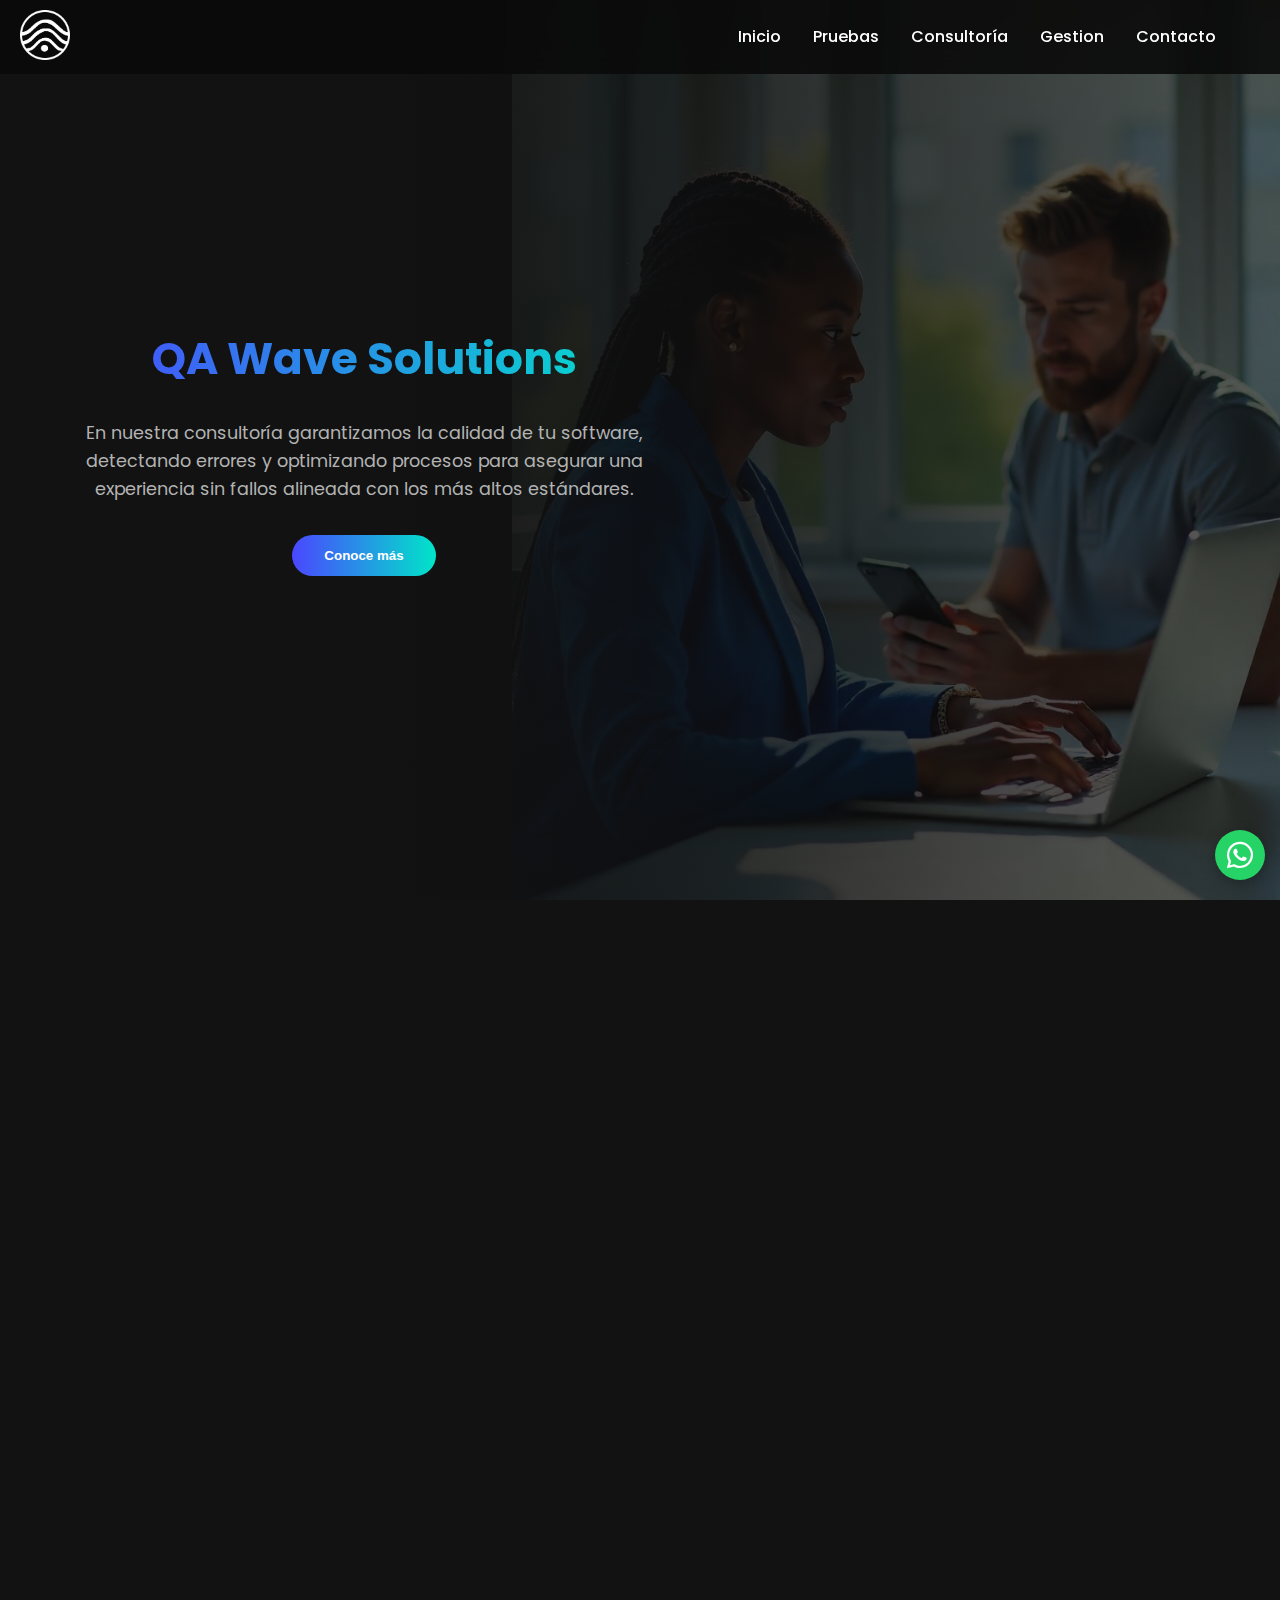
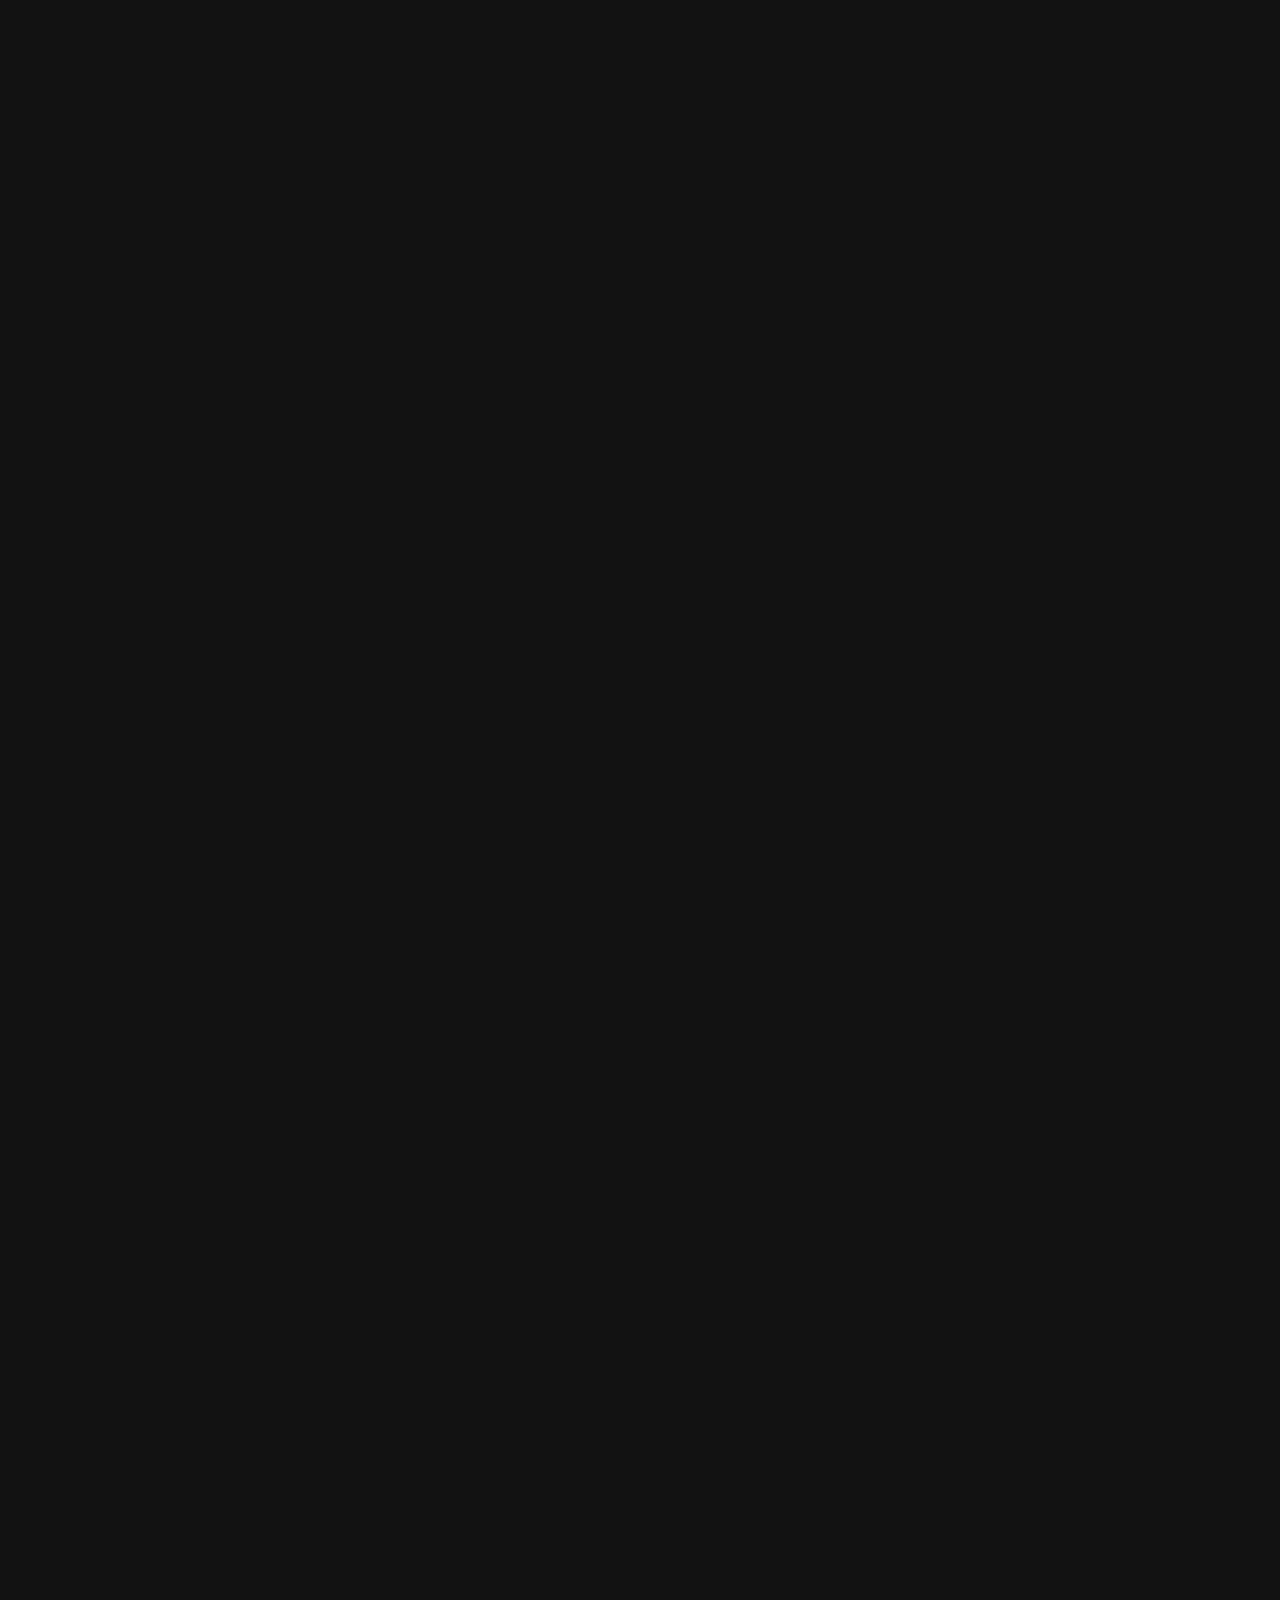
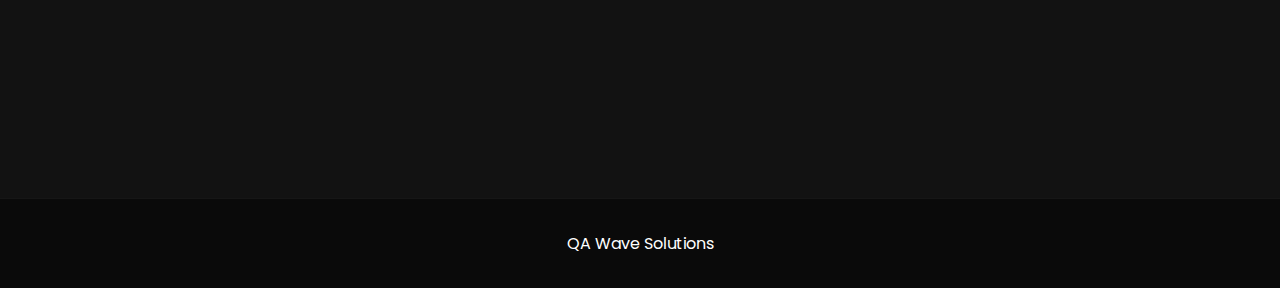
==== index.html @ 0fa86341 "agregue pop up" ====
<!DOCTYPE html>
<html lang="es">
<head>
    <meta charset="UTF-8">
    <meta name="viewport" content="width=device-width, initial-scale=1.0">
    <title>QA Wave Solutions</title>
    <link rel="stylesheet" href="estilos.css">
    <link rel="stylesheet" href="https://cdnjs.cloudflare.com/ajax/libs/font-awesome/6.4.0/css/all.min.css">
    <link href="https://fonts.googleapis.com/css2?family=Poppins:wght@300;400;500;600;700&display=swap" rel="stylesheet">
    <link rel="stylesheet" href="https://cdnjs.cloudflare.com/ajax/libs/font-awesome/6.0.0/css/all.min.css">
    <link rel="icon" type="image/x-icon" href="img/favicon.png">
</head>
<body>
    <header>
        <nav>
            <img src="img/logo.png" alt="Logo QA Wave Solutions" class="logo-img">
            <div class="menu-toggle">
                <span></span>
                <span></span>
                <span></span>
            </div>
            <ul class="nav-links">
                <li><a href="#home">Inicio</a></li>
                <li><a href="#testing">Pruebas</a></li>
                <li><a href="#consulting">Consultoría</a></li>
                <li><a href="#project-management">Gestion</a></li>
                <li><a href="#contact">Contacto</a></li>
            </ul>
        </nav>
    </header>

    <section id="home" class="hero">
        <div class="hero-content">
            <h1>QA Wave Solutions</h1>
            <p>En nuestra consultoría garantizamos la calidad de tu software, detectando errores y optimizando procesos para asegurar una experiencia sin fallos alineada con los más altos estándares.</p>
            <a href="https://wa.me/542236686584?text=Hola!%20Quiero%20conocer%20más" target="_blank">
                <button class="btn-primary">Conoce más</button>
            </a>
        </div>
        <div class="hero-image">
            <!-- REPLACE WITH YOUR HERO IMAGE: people with mobile devices on blue background -->
            <img src="img/freepik__the-style-is-candid-image-photography-with-natural__20168.jpeg" alt="Personas con dispositivos móviles">
        </div>
        <div class="overlay"></div>
    </section>

    <section id="testing" class="testing">
        <div class="blue-circle"></div>
        <div class="content-container">
            <div class="devices">
                <!-- REPLACE WITH YOUR DEVICES IMAGE: mobile/tablet devices showing content -->
                <img src="img/dispositivos.png" alt="Dispositivos móviles" class="devices-img">
            </div>
            <div class="testing-content">
                <h2><span class="highlight">Pruebas a medida</span></h2>
                <p>Realizamos pruebas personalizadas para optimizar aplicaciones web y móviles, evaluando funcionalidades, detectando fallos y garantizando una experiencia de usuario fluida y de alta calidad en todas las plataformas.</p>
            </div>
        </div>
    </section>

    <section id="consulting" class="consulting">
        <div class="content-container">
            <div class="consulting-content">
                <h2><span class="highlight">Optimización de Software</span></h2>
                <p>Garantizamos la excelencia en cada release con pruebas personalizadas que detectan y eliminan errores antes de llegar al usuario. Nuestros servicios incluyen pruebas de regresión, pruebas funcionales y no funcionales, validación de seguridad e integridad, y evaluación de usabilidad y rendimiento para optimizar la experiencia del cliente.</p>
            </div>
            <div class="dashboard">
                <!-- REPLACE WITH YOUR DASHBOARD IMAGE: analytics/charts UI -->
                <img src="img/grafico.png" alt="Dashboard de análisis" class="dashboard-img">
            </div>
        </div>
    </section>

    <section id="project-management" class="project-management">
        <div class="blue-circle"></div>
        <div class="content-container">
            <div class="project-image">
                <!-- REPLACE WITH YOUR PROJECT MANAGEMENT IMAGE: person working at desk (circular) -->
                <img src="img/personaa.png" alt="Gestión de proyectos" class="circle-img">
            </div>
            <div class="project-content">
                <h2><span class="highlight">Gestion de proyectos</span></h2>
                <p>Nos encargamos de todo el proceso de aseguramiento de calidad, desde los requisitos hasta el post-lanzamiento, garantizando un software eficiente y fiable. Ofrecemos gestión integral de QA, coordinación de testing, ejecución de pruebas automatizadas y manuales.</p>
            </div>
        </div>
    </section>

    <section id="contact" class="contact">
        <div class="content-container">
            <div class="contact-info">
                <h2>¿Hablamos?</h2>
                <p>Contáctanos para empezar a trabajar juntos</p>
                <div class="social-links">
                    <a href="https://www.linkedin.com/in/qawavesolutions/"target="_blank"><i class="fab fa-linkedin"></i> www.linkedin.com/qawaavesolutions</a>
                        <a href="https://mail.google.com/mail/?view=cm&fs=1&to=info@qawavesolutions.com.ar&su=Info&body=Hola,%20quiero%20saber%20más%20sobre..."target="_blank"><i class="far fa-envelope"></i> info@qawavesolutions.com.ar</a>
                </div>
            </div>
            <div class="contact-form">
                <form id="contactForm" name="contact" method="POST" data-netlify="true">
                    <div class="form-group">
                        <input type="text" id="name" name="name" placeholder="Nombre completo" required>
                    </div>
                    <div class="form-group">
                        <input type="email" id="email" name="email" placeholder="Email" required>
                    </div>
                    <div class="form-group">
                        <textarea id="message" name="message" placeholder="Mensaje" required></textarea>
                    </div>
                    <button type="submit" class="btn-submit">Enviar</button>
                </form>
            </div>
            
            </div>
        </div>
    </section>
    <a href="https://wa.me/542236686584?text=Hola!%20Quiero%20conocer%20más" 
    class="whatsapp-button" 
    target="_blank">
     <i class="fa-brands fa-whatsapp"></i>
 </a>
 <div id="popup" class="popup hidden">
    <span class="popup-text">Tu consulta fue envida</span>
    <span class="popup-icon">✅</span>
</div>
 
    <footer>
        <div class="footer-logo">
            <!-- REPLACE WITH YOUR LOGO IMAGE -->
            <img src="img/foter.png" alt="Logo QA Wave Solutions" class="logo-img">
            <p>QA Wave Solutions</p>
        </div>
    </footer>

    <script src="main.js"></script>
</body>
</html>
---- estilos.css ----
:root {
    --primary-color: #4a47ff;
    --secondary-color: #00e5c9;
    --dark-bg: #121212;
    --darker-bg: #0a0a0a;
    --text-color: #ffffff;
    --text-secondary: #b3b3b3;
    --gradient: linear-gradient(90deg, var(--primary-color), var(--secondary-color));
}

* {
    margin: 0;
    padding: 0;
    box-sizing: border-box;
}

body {
    font-family: 'Poppins', sans-serif;
    background-color: var(--dark-bg);
    color: var(--text-color);
    line-height: 1.6;
    overflow-x: hidden;
}

a {
    text-decoration: none;
    color: var(--text-color);
}

ul {
    list-style: none;
}
.logo-img {
    position: absolute;
    top: 10px;   /* Margen desde arriba */
    left: 20px;  /* Margen desde la izquierda */
    width: 100px; /* Ajusta el tamaño según necesites */
}

.highlight {
    background: var(--gradient);
    -webkit-background-clip: text;
    background-clip: text;
    color: transparent;
}

/* Header & Navigation */
header {
    position: fixed;
    top: 0;
    width: 100%;
    z-index: 1000;
    background-color: rgba(10, 10, 10, 0.9);
    backdrop-filter: blur(10px);
}

nav {
    display: flex;
    justify-content:flex-end;
    align-items: center;
    padding: 1.5rem 5%;
}

.logo {
    font-weight: 700;
    font-size: 1.5rem;
    letter-spacing: 1px;
}

.nav-links {
    display: flex;
    gap: 2rem;
}

.nav-links a {
    position: relative;
    font-weight: 500;
    transition: color 0.3s;
}

.nav-links a:hover {
    color: var(--secondary-color);
}

.nav-links a::after {
    content: '';
    position: absolute;
    bottom: -5px;
    left: 0;
    width: 0;
    height: 2px;
    background: var(--gradient);
    transition: width 0.3s;
}

.nav-links a:hover::after {
    width: 100%;
}

.menu-toggle {
    display: none;
    flex-direction: column;
    gap: 6px;
    cursor: pointer;
}

.menu-toggle span {
    display: block;
    width: 30px;
    height: 3px;
    background-color: var(--text-color);
    transition: all 0.3s;
}

/* Hero Section */
.hero {
    position: relative;
    height: 100vh;
    display: flex;
    align-items: center;
    padding: 0 5%;
    overflow: hidden;
}

.hero-content {
    position: relative;
    z-index: 2;
    max-width: 600px;
}

.hero h1 {
    font-size: 44px;
    margin-bottom: 1.5rem;
    background: var(--gradient);
    -webkit-background-clip: text;
    background-clip: text;
    color: transparent;
    text-align: center;
}

.hero p {
    font-size: 1.1rem;
    margin-bottom: 2rem;
    text-align: center;
    color: var(--text-secondary);
}

.btn-primary {
    display: inline-block; /* Mantiene el tamaño del botón basado en su contenido */
    background: var(--gradient);
    border: none;
    color: var(--text-color);
    padding: 0.8rem 2rem;
    border-radius: 30px;
    font-weight: 600;
    cursor: pointer;
    transition: transform 0.3s, box-shadow 0.3s;
    text-align: center;
    display: flex;
    margin: 0 auto; /* Centra horizontalmente si el padre tiene `display: flex` o `text-align: center` */
}

.btn-primary:hover {
    transform: translateY(-3px);
    box-shadow: 0 10px 20px rgba(0, 0, 0, 0.2);
}

.hero-image {
    position: absolute;
    right: 0;
    top: 0;
    height: 100%;
    width: 60%;
    z-index: 1;
    opacity: 0.7;
}

.hero-image img {
    width: 100%;
    height: 100%;
    object-fit: cover;
}

.overlay {
    position: absolute;
    top: 0;
    left: 0;
    width: 100%;
    height: 100%;
    background: linear-gradient(90deg, var(--dark-bg) 30%, rgba(10, 10, 10, 0.7) 70%, rgba(10, 10, 10, 0.5) 100%);
    z-index: 1;
}

/* Testing Section */
.testing {
    position: relative;
    padding: 6rem 5%;
    overflow: hidden;
}

.blue-circle {
    position: absolute;
    width: 400px;
    height: 400px;
    border-radius: 50%;
    background-color: var(--primary-color);
    opacity: 0.3;
    z-index: 0;
}

.testing .blue-circle {
    top: -100px;
    right: -100px;
}

.content-container {
    position: relative;
    z-index: 1;
    display: flex;
    align-items: center;
    gap: 4rem;
}

.testing-content, .consulting-content, .project-content {
    flex: 1;
}

.devices, .dashboard, .project-image {
    flex: 1;
    display: flex;
    justify-content: center;
    align-items: center;
}

.devices-img {
    max-width: 100%;
    height: auto;
    transform: perspective(1000px) rotateY(-15deg);
    transition: transform 0.5s;
}

.devices-img:hover {
    transform: perspective(1000px) rotateY(0);
}

h2 {
    font-size: 44px;
    margin-bottom: 1.5rem;
    letter-spacing: 1px;
}

/* Consulting Section */
.consulting {
    padding: 6rem 5%;
    background-color: var(--darker-bg);
}

.dashboard-img {
    max-width: 100%;
    height: auto;
    border-radius: 10px;
    box-shadow: 0 20px 40px rgba(0, 0, 0, 0.3);
    transition: transform 0.5s;
}

.dashboard-img:hover {
    transform: translateY(-10px);
}

/* Project Management Section */
.project-management {
    position: relative;
    padding: 6rem 5%;
    overflow: hidden;
}

.project-management .blue-circle {
    bottom: -100px;
    left: -100px;
}

.circle-img {
    width: 300px;
    height: 300px;
    border-radius: 50%;
    object-fit: cover;
    transition: transform 0.5s;
}

.circle-img:hover {
    transform: scale(1.05);
}

/* Contact Section */
.contact {
    padding: 6rem 5%;
    background-color: var(--darker-bg);
}

.social-links {
    display: flex;
    flex-direction: column;
    gap: 1rem;
    margin-top: 2rem;
}

.social-links a {
    display: flex;
    align-items: center;
    gap: 0.5rem;
    transition: color 0.3s;
}

.social-links a:hover {
    color: var(--secondary-color);
}

.contact-container {
    display: flex;
    justify-content:flex-end;
    align-items: center;
    max-width: 1200px;
    margin: auto;
    padding: 20px;
}

.contact-form {
    flex: 1; /* Aumentamos el espacio del formulario */
    width: 100%;
}

.contact-info {
    flex: 1;
    padding-right: 30px; /* Ajusta el espacio entre la info y el formulario */
}

.form-group {
    margin-bottom: 1.5rem;
}

input, textarea {
    width: 100%;
    padding: 1rem;
    background-color: rgba(255, 255, 255, 0.05);
    border: 1px solid rgba(255, 255, 255, 0.1);
    border-radius: 5px;
    color: var(--text-color);
    font-family: 'Poppins', sans-serif;
    transition: border-color 0.3s;
}

input:focus, textarea:focus {
    outline: none;
    border-color: var(--primary-color);
}

textarea {
    min-height: 150px;
    resize: vertical;
}

/* Para hacerlo responsive */
@media (max-width: 300px) {
    .contact-container {
        flex-direction: column;
        text-align: center;
    }

    .contact-info {
        padding-right: 0;
        margin-bottom: 20px;
    }
}

.btn-submit {
    width: 100%;
    padding: 1rem;
    background: var(--gradient);
    border: none;
    border-radius: 5px;
    color: var(--text-color);
    font-weight: 600;
    cursor: pointer;
    transition: transform 0.3s;
}

.btn-submit:hover {
    transform: translateY(-3px);
}

/* Footer */
footer {
    padding: 2rem 5%;
    background-color: var(--darker-bg);
    border-top: 1px solid rgba(255, 255, 255, 0.05);
    display: flex;
    justify-content: center;
    align-items: center;
}

.footer-logo {
    display: flex;
    align-items: center;
    gap: 1rem;
}

.logo-img {
    width: 50px;
    height: 50px;
}

/* Responsive Design */
@media (max-width: 1024px) {
    .content-container {
        flex-direction: column;
        gap: 3rem;
    }
    
    .testing .content-container {
        flex-direction: column-reverse;
    }
    
    .consulting .content-container,
    .project-management .content-container {
        flex-direction: column;
    }
    
    h2 {
        font-size: 2rem;
    }
}

@media (max-width: 768px) {
    .menu-toggle {
        display: flex;
    }
    
    .nav-links {
        position: fixed;
        top: 80px;
        left: 0;
        width: 100%;
        flex-direction: column;
        align-items: center;
        background-color: rgba(10, 10, 10, 0.95);
        padding: 2rem 0;
        gap: 1.5rem;
        transform: translateY(-150%);
        transition: transform 0.5s;
        backdrop-filter: blur(10px);
    }
    
    .nav-links.active {
        transform: translateY(0);
    }
    
    .hero h1 {
        font-size: 2.5rem;
    }
    
    .hero-content {
        max-width: 100%;
    }
    
    .hero-image {
        width: 100%;
        opacity: 0.3;
    }
    
    .overlay {
        background: rgba(10, 10, 10, 0.7);
    }
    
    .blue-circle {
        width: 250px;
        height: 250px;
    }
    
    .circle-img {
        width: 250px;
        height: 250px;
    }
}

@media (max-width: 480px) {
    .hero h1 {
        font-size: 2rem;
    }
    
    h2 {
        font-size: 1.8rem;
    }
    
    .blue-circle {
        width: 200px;
        height: 200px;
    }
    
    .circle-img {
        width: 200px;
        height: 200px;
    }
}
/* WhatsApp Button */
.whatsapp-button {
    position: fixed;
    bottom: 20px; /* Margen de 7px */
    right: 15px;  /* Margen de 7px */
    width: 50px;
    height: 50px;
    background: #25D366; /* Verde oficial de WhatsApp */
    color: white;
    border-radius: 50%;
    text-align: center;
    font-size: 30px;
    display: flex;
    align-items: center;
    justify-content: center;
    box-shadow: 0 4px 15px rgba(0, 0, 0, 0.3);
    z-index: 1000;
    transition: all 0.3s ease;
}

.whatsapp-button:hover {
    transform: scale(1.1) rotate(10deg);
    box-shadow: 0 8px 25px rgba(0, 0, 0, 0.4);
}

.whatsapp-button i {
    position: relative;
    z-index: 1;
    font-size: 30px; /* Tamaño del icono */
}
.popup {
    position: fixed;
    bottom: 20px;
    left: 20px;
    background-color: rgba(0, 102, 204, 0.8); /* Azul medio transparente */
    color: white; /* Tipografía en blanco */
    padding: 12px 24px;
    border-radius: 8px;
    box-shadow: 0 4px 6px rgba(0, 0, 0, 0.1);
    display: flex;
    align-items: center;
    gap: 14px; /* Espacio entre icono y texto */
    font-size: 16px;
    font-weight: bold;
    opacity: 0;
    transform: translateY(20px);
    transition: opacity 0.5s, transform 0.5s;
}

/* Icono de check en verde, alineado a la izquierda */
.popup-icon {
    color: #28a745; /* Verde */
    font-size: 20px;
}

/* Ajuste del texto para que esté a la derecha */
.popup-text {
    margin-left: auto;
}

.popup.show {
    opacity: 1;
    transform: translateY(0);
}

.hidden {
    display: none;
}
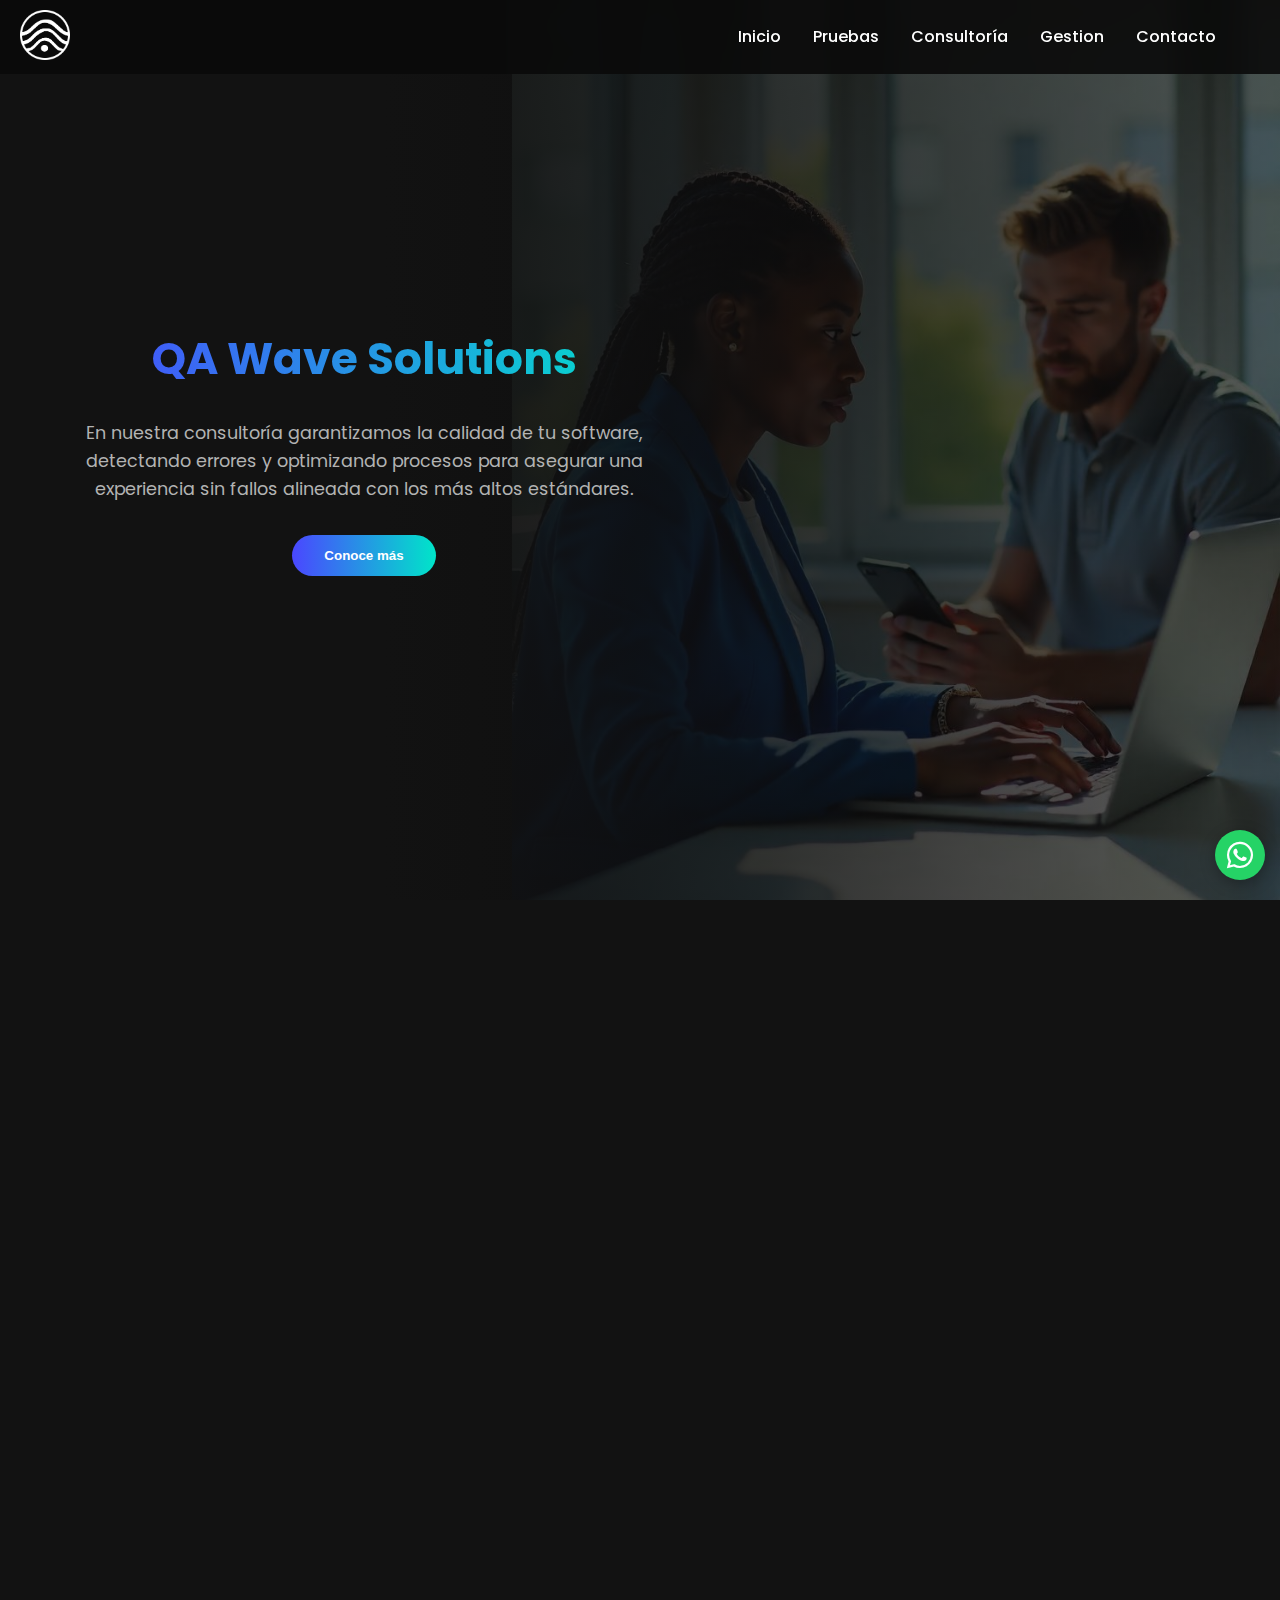
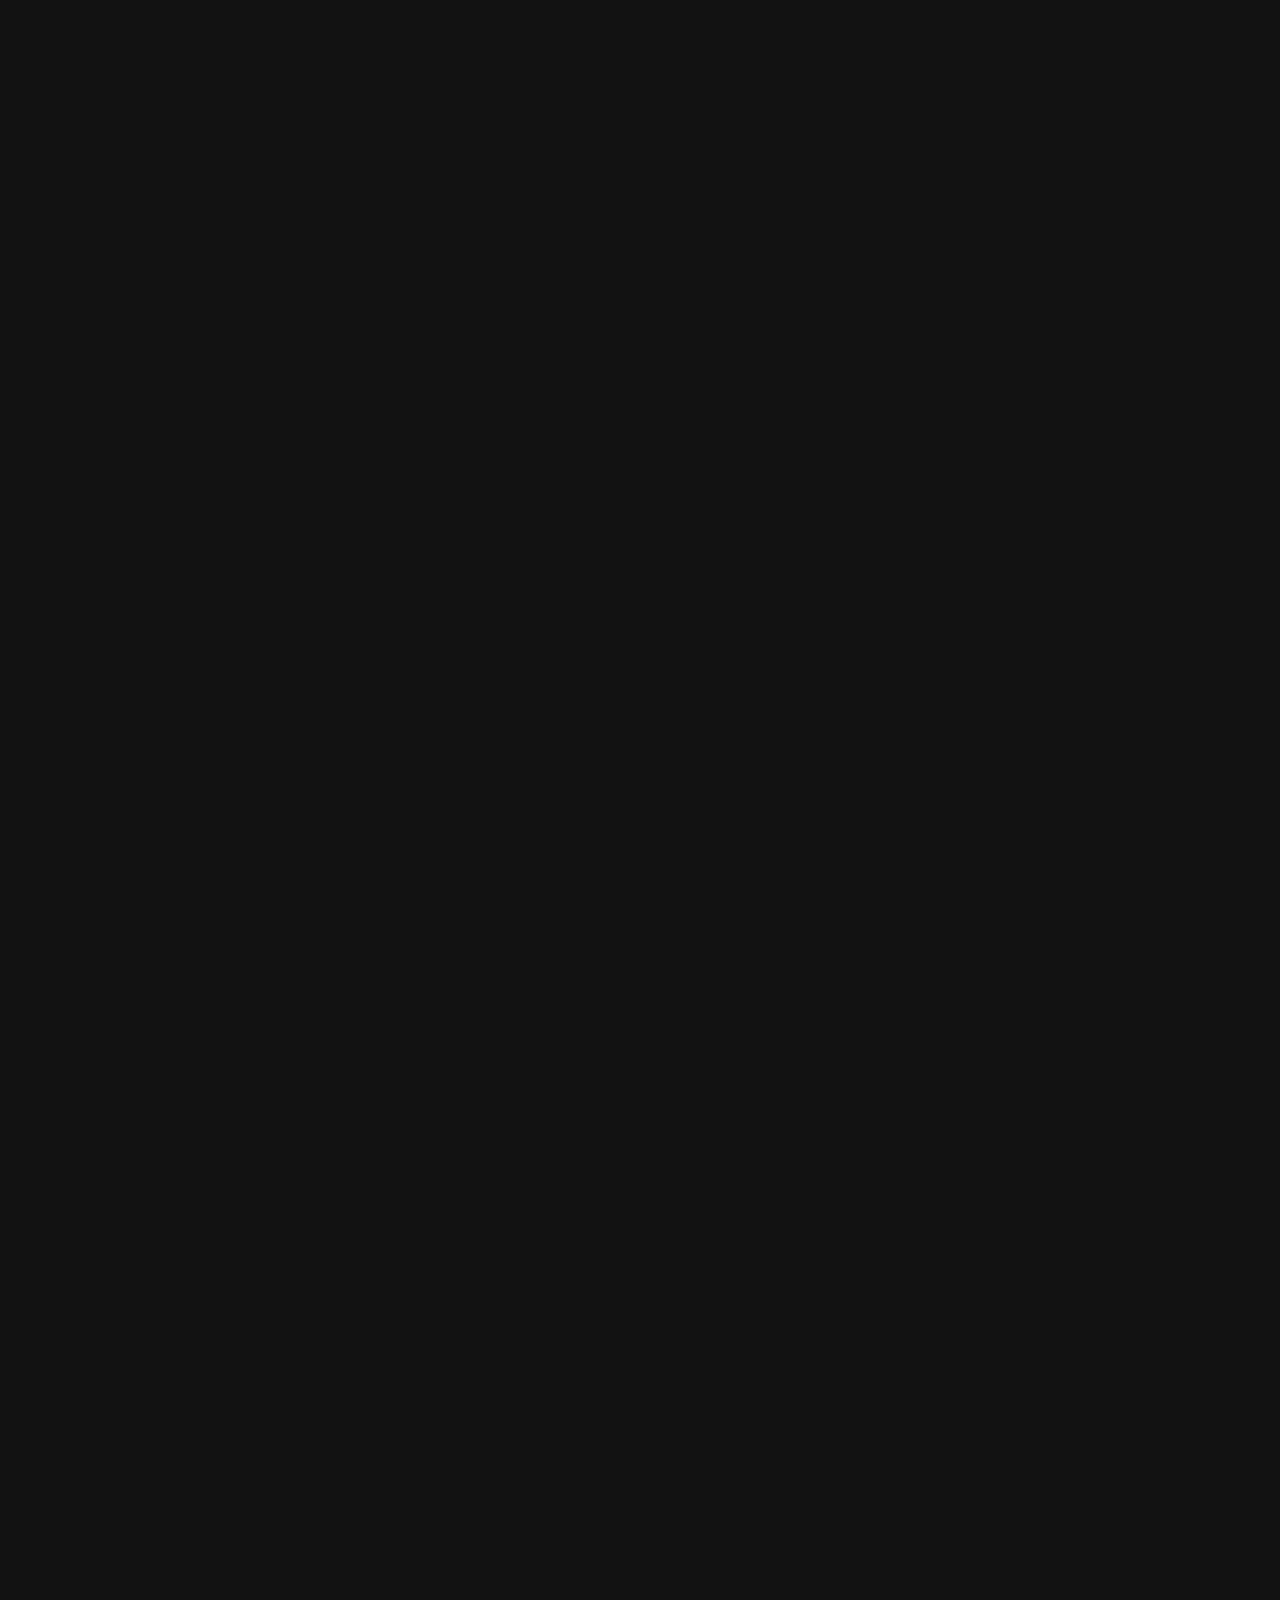
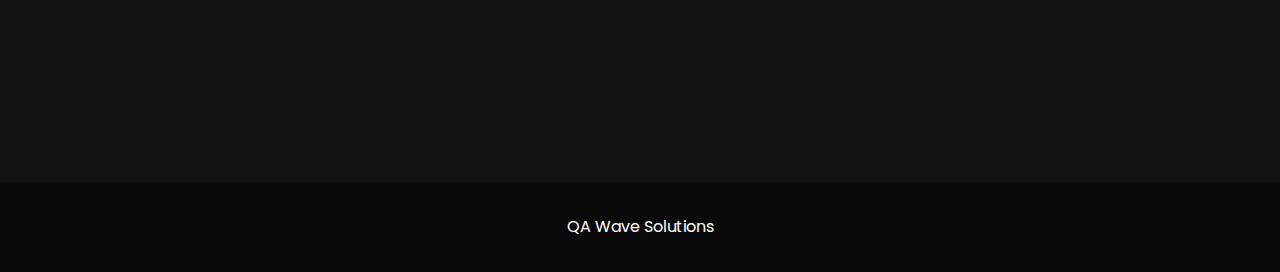
==== commit 5ed2bda3: "agregueformularionuevo" ====
--- a/index.html
+++ b/index.html
@@ -96,18 +96,23 @@
                 </div>
             </div>
             <div class="contact-form">
-                <form id="contactForm" name="contact" method="POST" data-netlify="true">
-                    <div class="form-group">
-                        <input type="text" id="name" name="name" placeholder="Nombre completo" required>
-                    </div>
-                    <div class="form-group">
-                        <input type="email" id="email" name="email" placeholder="Email" required>
-                    </div>
-                    <div class="form-group">
-                        <textarea id="message" name="message" placeholder="Mensaje" required></textarea>
-                    </div>
-                    <button type="submit" class="btn-submit">Enviar</button>
+                <form name="contact" method="POST" data-netlify="true">
+                    <input type="hidden" name="subject" value="Consulta desde sitio web" />
+                    
+                    <p>
+                        <label>Tu Nombre: <input type="text" name="name" required /></label>
+                    </p>
+                    <p>
+                        <label>Tu Email: <input type="email" name="email" required /></label>
+                    </p>
+                    <p>
+                        <label>Mensaje: <textarea name="message" required></textarea></label>
+                    </p>
+                    <p>
+                        <button type="submit">Enviar</button>
+                    </p>
                 </form>
+                
             </div>
             
             </div>
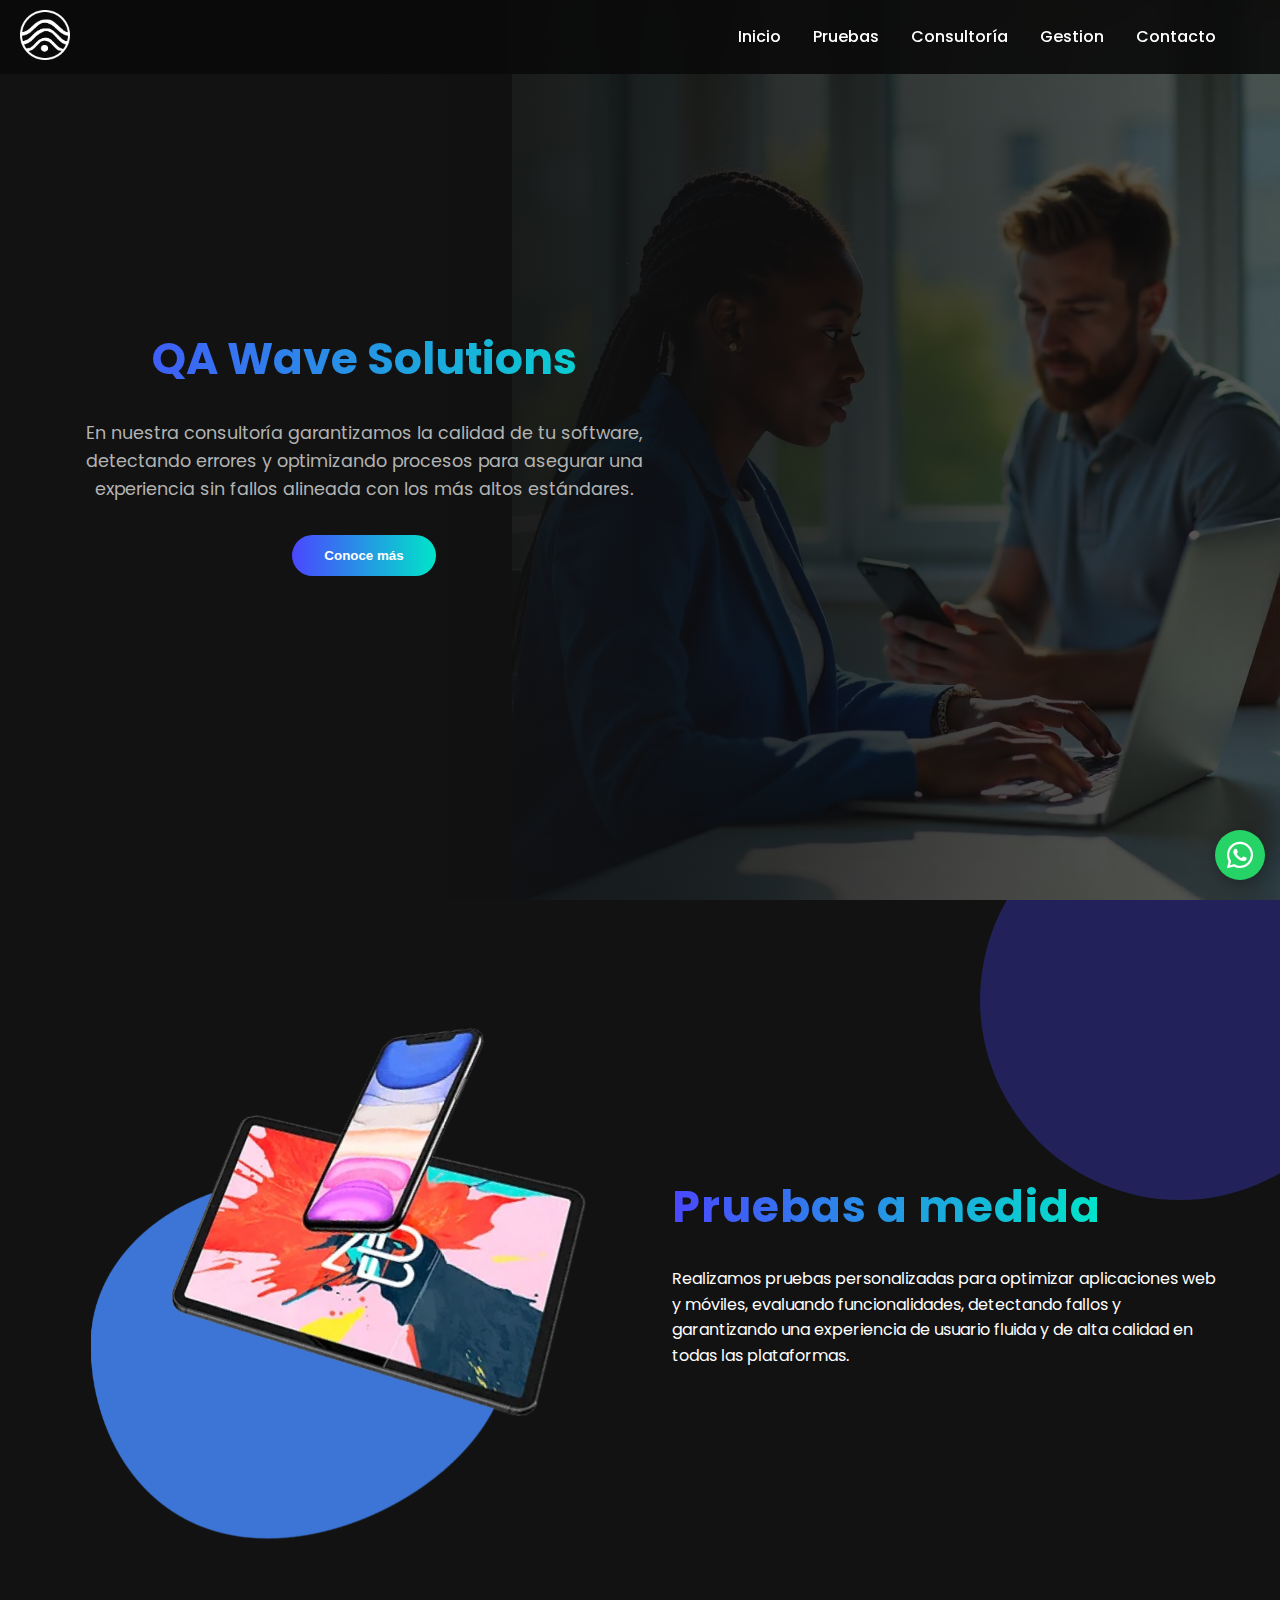
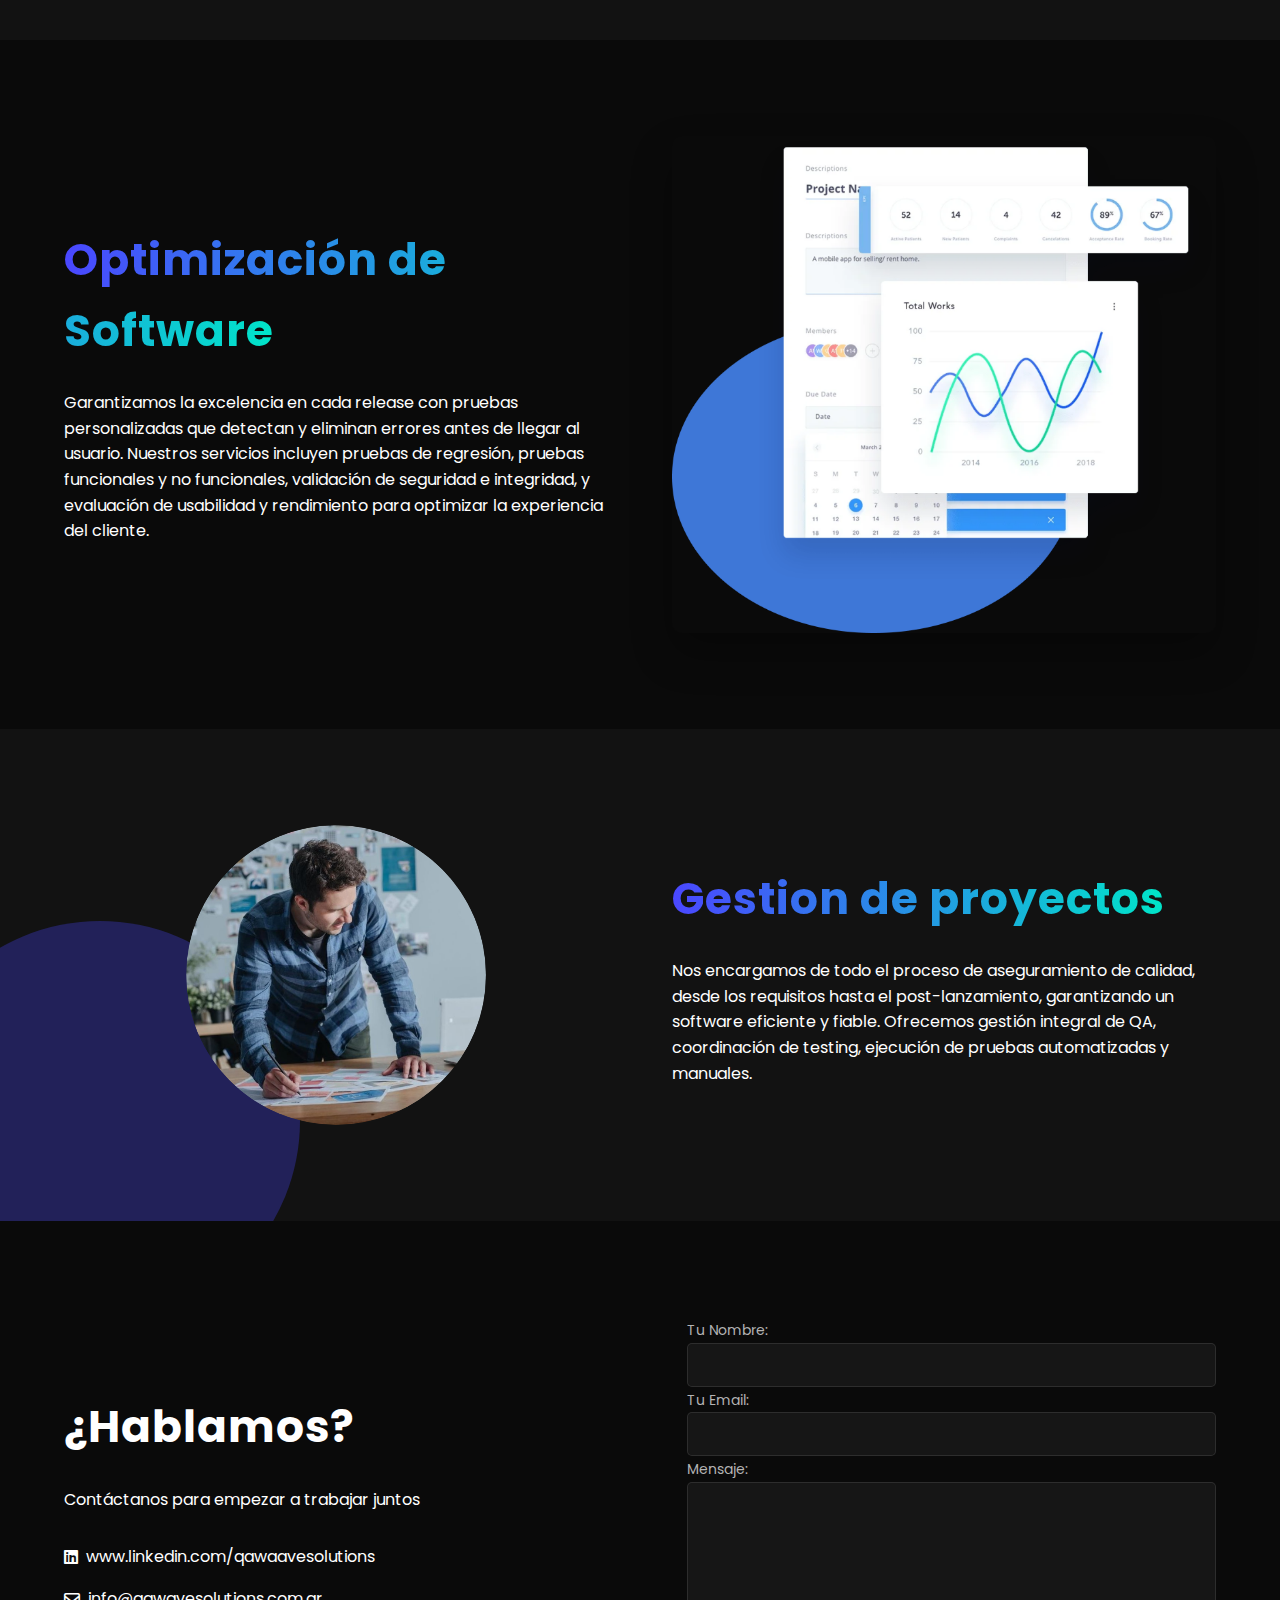
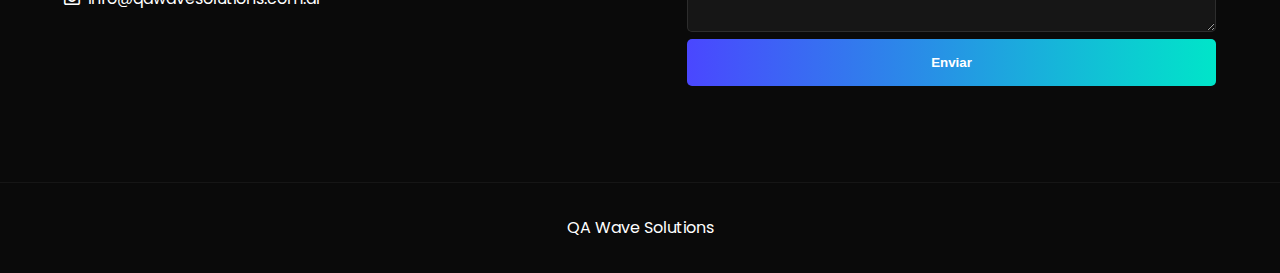
==== commit 03fcb835: "actualizaciones" ====
--- a/index.html
+++ b/index.html
@@ -109,7 +109,7 @@
                         <label>Mensaje: <textarea name="message" required></textarea></label>
                     </p>
                     <p>
-                        <button type="submit">Enviar</button>
+                        <button type="submit"class="btn-submit" >Enviar</button>
                     </p>
                 </form>
                 
@@ -125,7 +125,10 @@
  </a>
  <div id="popup" class="popup hidden">
     <span class="popup-text">Tu consulta fue envida</span>
-    <span class="popup-icon">✅</span>
+    <span class="popup-icon"><svg xmlns="http://www.w3.org/2000/svg" width="24" height="24" viewBox="0 0 24 24" fill="none" stroke="green" stroke-width="2" stroke-linecap="round" stroke-linejoin="round">
+        <path d="M20 6L9 17l-5-5"></path>
+      </svg>
+      </span>
 </div>
  
     <footer>
--- a/estilos.css
+++ b/estilos.css
@@ -340,7 +340,7 @@
 
 input, textarea {
     width: 100%;
-    padding: 1rem;
+    padding: 0.6875rem;
     background-color: rgba(255, 255, 255, 0.05);
     border: 1px solid rgba(255, 255, 255, 0.1);
     border-radius: 5px;
@@ -348,7 +348,10 @@
     font-family: 'Poppins', sans-serif;
     transition: border-color 0.3s;
 }
-
+label {
+    font-size:14px;
+    color: #b3b3b3;
+}
 input:focus, textarea:focus {
     outline: none;
     border-color: var(--primary-color);
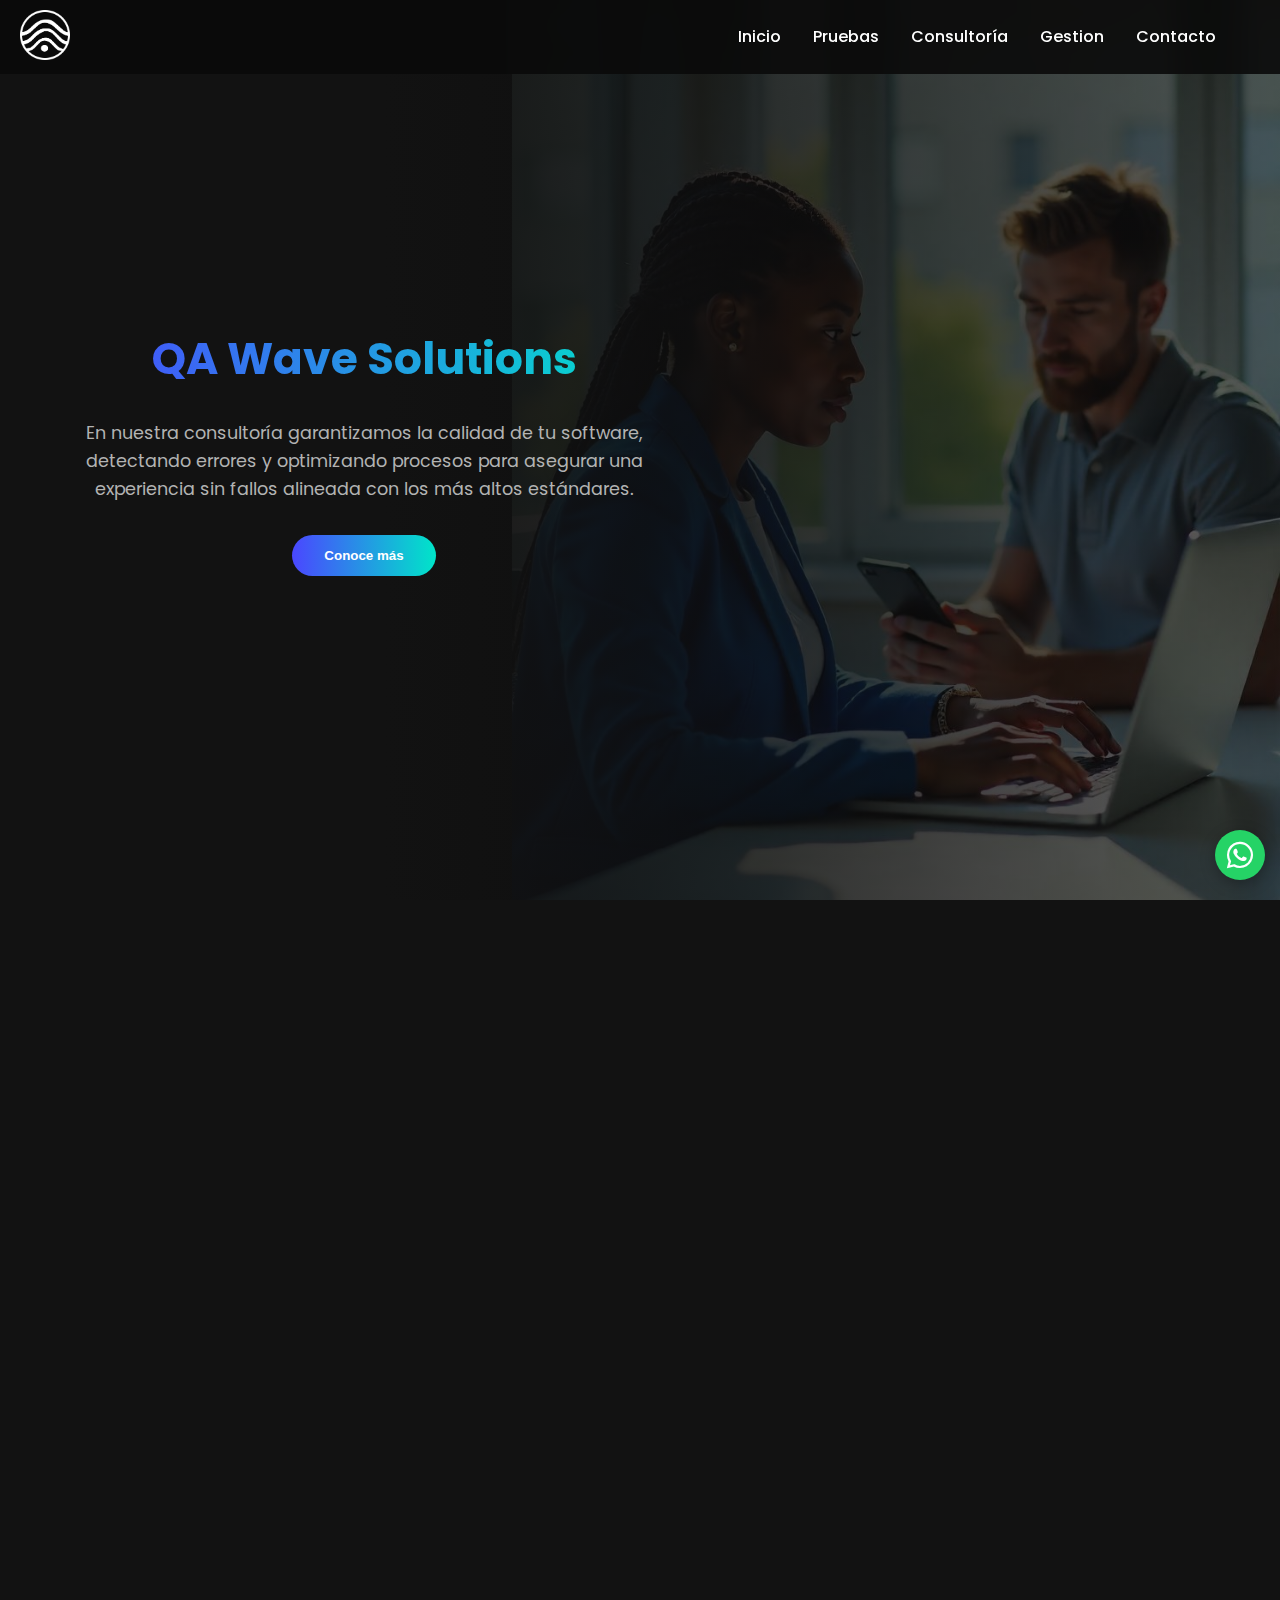
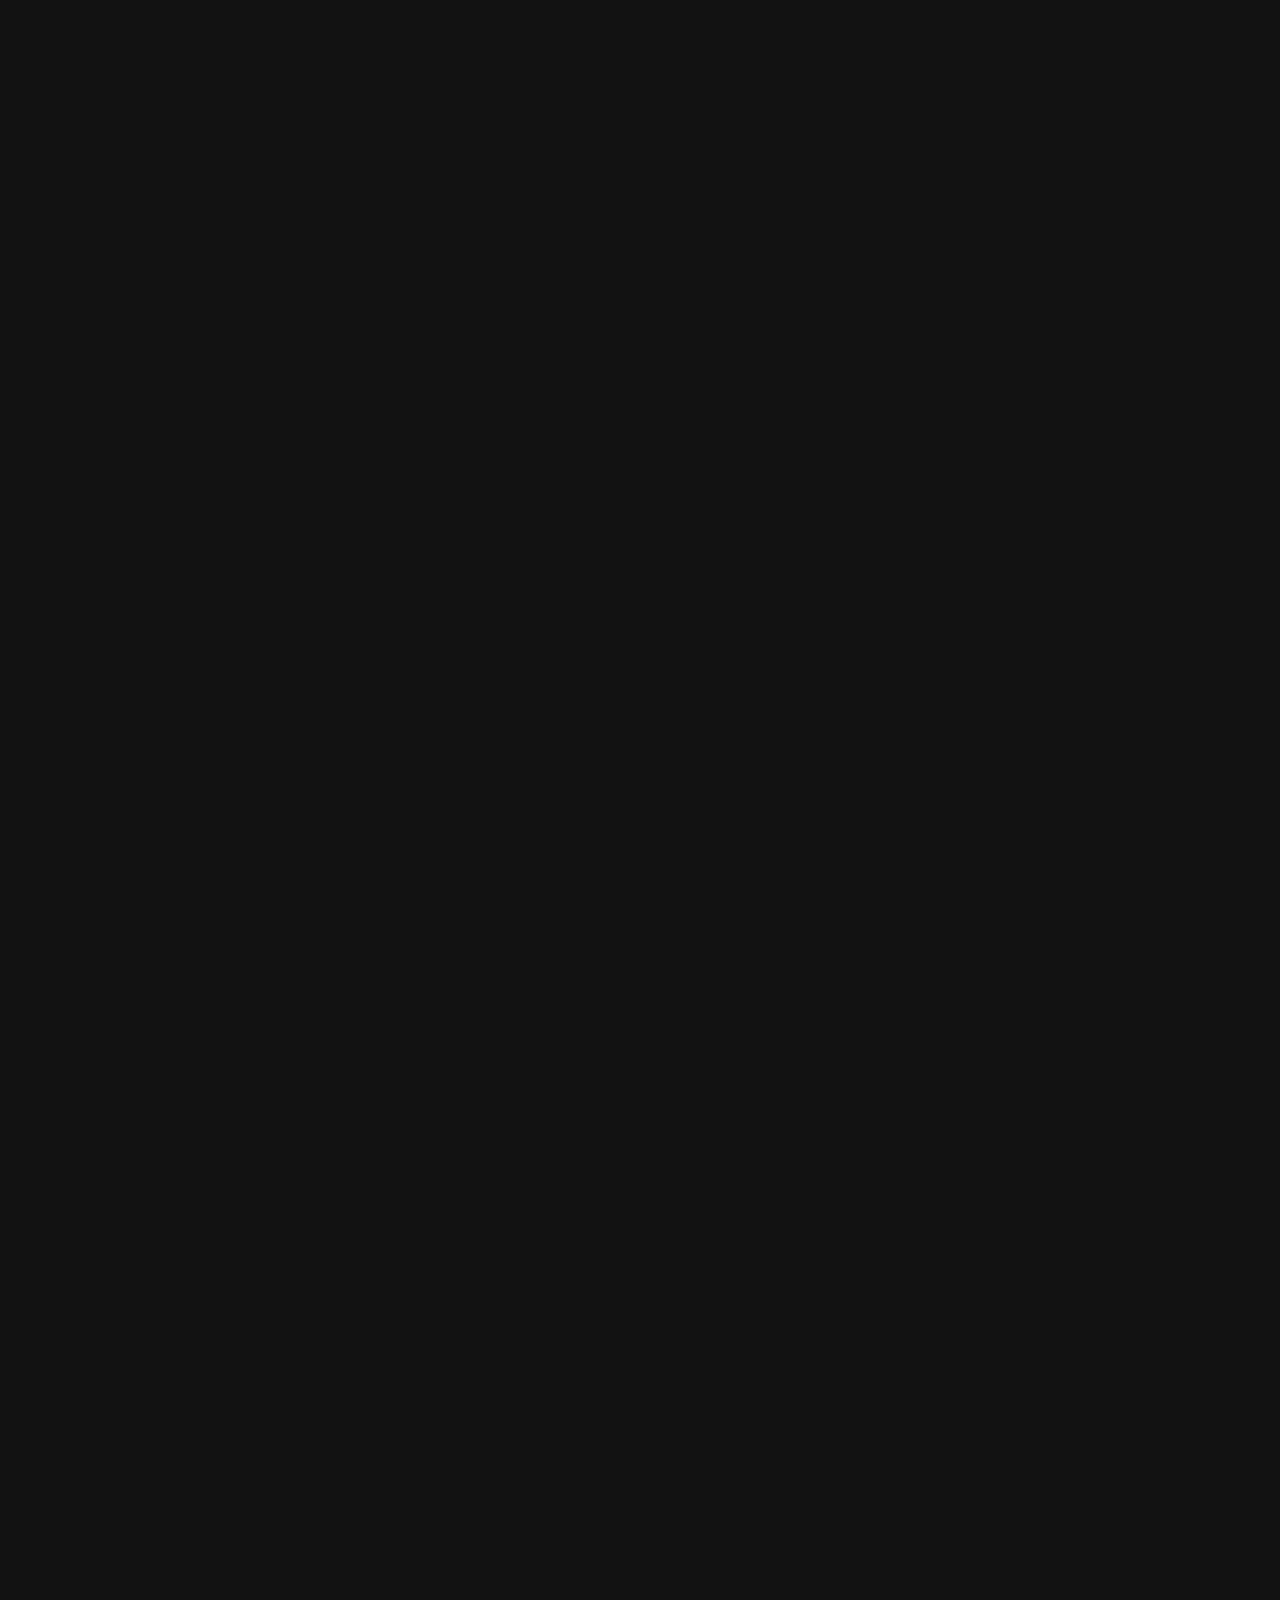
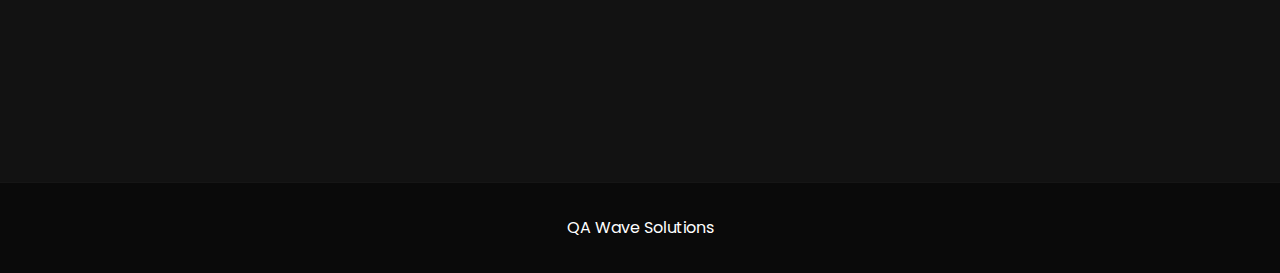
==== commit cb7fbab9: "cambiodewhatsaap" ====
--- a/index.html
+++ b/index.html
@@ -1,4 +1,4 @@
-<!DOCTYPE html>
+ <!DOCTYPE html>
 <html lang="es">
 <head>
     <meta charset="UTF-8">
@@ -96,29 +96,34 @@
                 </div>
             </div>
             <div class="contact-form">
-                <form name="contact" method="POST" data-netlify="true">
+                <form id="contactForm" name="contact" method="POST" data-netlify="true" action="/success.html">
                     <input type="hidden" name="subject" value="Consulta desde sitio web" />
-                    
+                
                     <p>
-                        <label>Tu Nombre: <input type="text" name="name" required /></label>
+                        <label for="name">Tu Nombre:</label>
+                        <input type="text" id="name" name="name" required />
                     </p>
                     <p>
-                        <label>Tu Email: <input type="email" name="email" required /></label>
+                        <label for="email">Tu Email:</label>
+                        <input type="email" id="email" name="email" required />
                     </p>
                     <p>
-                        <label>Mensaje: <textarea name="message" required></textarea></label>
+                        <label for="message">Mensaje:</label>
+                        <textarea id="message" name="message" required></textarea>
                     </p>
                     <p>
-                        <button type="submit"class="btn-submit" >Enviar</button>
+                        <button type="submit" class="btn-submit">Enviar</button>
                     </p>
-                </form>
+            </form>
+
+                <div id="popup" class="popup">¡Consulta enviada con éxito!</div>
                 
             </div>
             
             </div>
         </div>
     </section>
-    <a href="https://wa.me/542236686584?text=Hola!%20Quiero%20conocer%20más" 
+    <a href="https://wa.me/542236686584?text=Hola,%20Estoy%20interesado%20en%20mejorar%20la%20calidad%20de%20mi%20software%20¿Me%20pueden%20dar%20más%20información?%20" 
     class="whatsapp-button" 
     target="_blank">
      <i class="fa-brands fa-whatsapp"></i>
